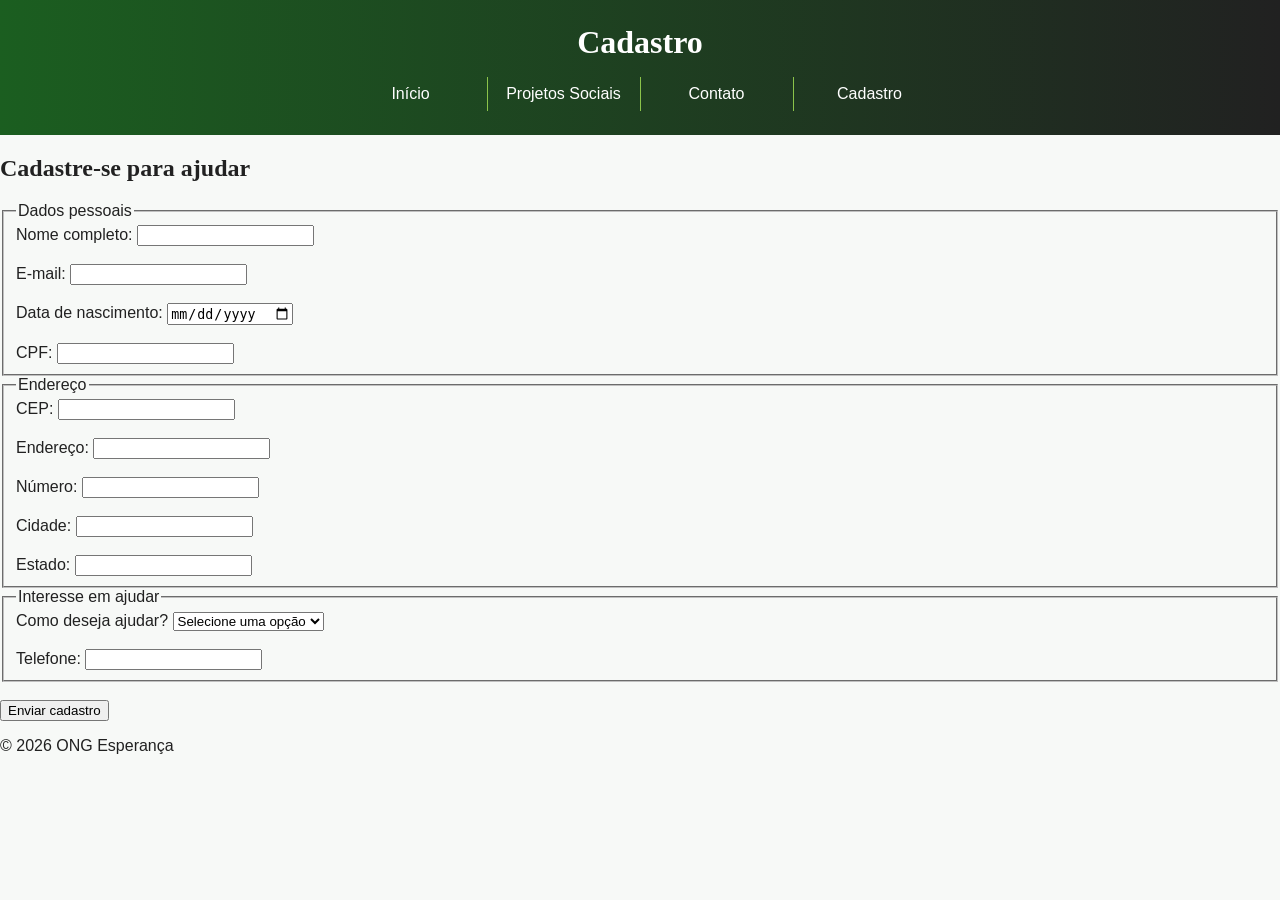
==== html/cadastro.html @ 2140c1cf "Versão inicial do projeto ONG" ====
<!DOCTYPE html>
<html lang="pt-BR">

<head>
    <meta charset="UTF-8">
    <meta name="viewport" content="width=device-width, initial-scale=1.0">
    <title>Cadastro - ONG Esperança</title>
    <link rel="stylesheet" href="../css/style.css">
</head>

<body>

    <header>
        <h1>Cadastro</h1>

        <nav>
            <a href="index.html">Início</a>
            <a href="projetos.html">Projetos Sociais</a>
            <a href="contato.html">Contato</a>
            <a href="cadastro.html">Cadastro</a>
        </nav>
    </header>

    <main>

        <h2>Cadastre-se para ajudar</h2>

        <form>

<fieldset>
    <legend>Dados pessoais</legend>

    <label for="nome">Nome completo:</label>
    <input type="text" id="nome" name="nome" required>

    <br><br>

    <label for="email">E-mail:</label>
    <input type="email" id="email" name="email" required>

    <br><br>

    <label for="nascimento">Data de nascimento:</label>
    <input type="date" id="nascimento" name="nascimento" required>

    <br><br>

    <label for="cpf">CPF:</label>
    <input type="text" id="cpf" name="cpf" pattern="[0-9]{11}" maxlength="11" inputmode="numeric" required>

</fieldset>

<fieldset>
    <legend>Endereço</legend>

    <label for="cep">CEP:</label>
    <input type="text" id="cep" name="cep" pattern="[0-9]{8}" maxlength="8" inputmode="numeric" required>

    <br><br>

    <label for="endereco">Endereço:</label>
    <input type="text" id="endereco" name="endereco" required>

    <br><br>

    <label for="numero">Número:</label>
    <input type="text" id="numero" name="numero" required>

    <br><br>

    <label for="cidade">Cidade:</label>
    <input type="text" id="cidade" name="cidade" required>

    <br><br>

    <label for="estado">Estado:</label>
    <input type="text" id="estado" name="estado" required>

</fieldset>

<fieldset>
    <legend>Interesse em ajudar</legend>

    <label for="ajuda">Como deseja ajudar?</label>
    <select id="ajuda" name="ajuda" required>
        <option value="">Selecione uma opção</option>
        <option value="voluntariado">Voluntariado</option>
        <option value="doacao">Doação</option>
    </select>

    <br><br>

    <label for="telefone">Telefone:</label>
    <input type="tel" id="telefone" name="telefone" pattern="[0-9]{10,11}" maxlength="11" inputmode="numeric" required>

</fieldset>

<br>

<button type="submit">Enviar cadastro</button>

        </form>

    </main>

    <footer>
        <p>&copy; 2026 ONG Esperança</p>
    </footer>

</body>
</html>
---- css/style.css ----
:root {

    /* Cores */
    --cor-primaria: #1B5E20;
    --cor-primaria-secundaria: #2E7D32;
    --cor-verde-medio: #388E3C;
    --cor-verde-natural: #689F38;
    --cor-verde-claro: #8BC34A;

    --cor-neutra-escura: #212121;
    --cor-neutra-media: #616161;
    --cor-neutra-clara: #EEEEEE;
    --cor-fundo: #F7F9F7;
    --cor-branca: #FFFFFF;


    /* Tipografia */
    --fonte-xs: 0.875rem;
    --fonte-sm: 1rem;
    --fonte-md: 1.25rem;
    --fonte-lg: 1.5rem;
    --fonte-xl: 2rem;


    /* Espaçamento */
    --espaco-1: 4px;
    --espaco-2: 8px;
    --espaco-3: 16px;
    --espaco-4: 24px;
    --espaco-5: 32px;
    --espaco-6: 48px;

}

body {
    margin: 0;
    background-color: var(--cor-fundo);
    color: var(--cor-neutra-escura);
    font-family: Arial, sans-serif;
}

header {
    background: linear-gradient(to right, var(--cor-primaria), var(--cor-neutra-escura));
    color: var(--cor-branca);
    padding: var(--espaco-4);
}

nav {
    display: flex;
    justify-content: center;
    gap: 0;
}

nav a {
    color: var(--cor-branca);
    text-decoration: none;
    padding: var(--espaco-2) var(--espaco-3);
    min-width: 120px;
    text-align: center;
}

nav a + a {
    border-left: 1px solid var(--cor-verde-claro);
}

h1,
h2 {
    font-family: Georgia, serif;
}

h1 {
    font-size: var(--fonte-xl);
    text-align: center;
    margin: 0 0 var(--espaco-3);
}
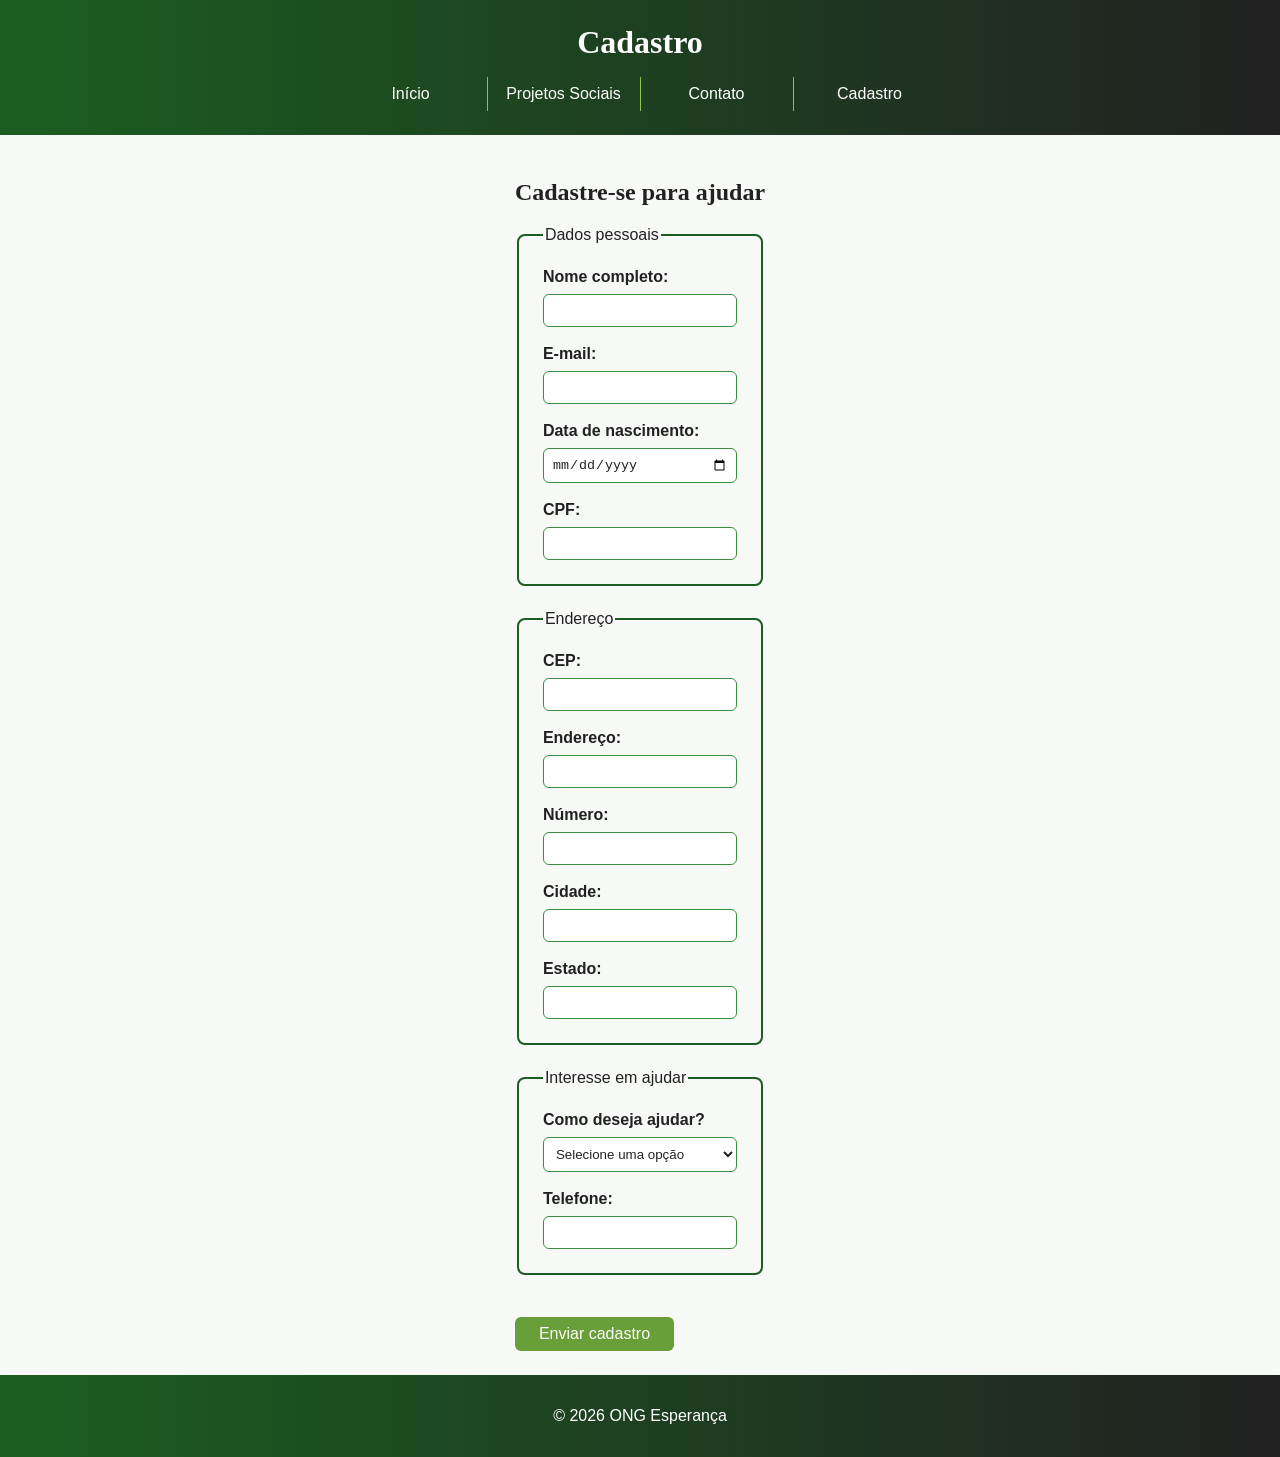
==== commit 86c7eaae: "Implementa menu responsivo e dropdown" ====
--- a/html/cadastro.html
+++ b/html/cadastro.html
@@ -13,12 +13,29 @@
     <header>
         <h1>Cadastro</h1>
 
-        <nav>
-            <a href="index.html">Início</a>
+<nav>
+
+    <input type="checkbox" id="menu-toggle">
+    <label for="menu-toggle" class="menu-icon">☰</label>
+
+    <div class="menu-links">
+        <a href="index.html">Início</a>
+
+        <div class="menu-dropdown">
             <a href="projetos.html">Projetos Sociais</a>
-            <a href="contato.html">Contato</a>
-            <a href="cadastro.html">Cadastro</a>
-        </nav>
+
+            <div class="submenu">
+                <a href="projetos.html#resgate">Resgate e acolhimento</a>
+                <a href="projetos.html#cuidados">Recuperação e cuidados</a>
+                <a href="projetos.html#adocao">Adoção responsável</a>
+            </div>
+        </div>
+
+        <a href="contato.html">Contato</a>
+        <a href="cadastro.html">Cadastro</a>
+    </div>
+
+</nav>
     </header>
 
     <main>
--- a/css/style.css
+++ b/css/style.css
@@ -11,6 +11,7 @@
     --cor-neutra-media: #616161;
     --cor-neutra-clara: #EEEEEE;
     --cor-fundo: #F7F9F7;
+    --cor-verde-fundo: #F1F8F1;
     --cor-branca: #FFFFFF;
 
 
@@ -34,6 +35,9 @@
 
 body {
     margin: 0;
+    min-height: 100vh;
+    display: flex;
+    flex-direction: column;
     background-color: var(--cor-fundo);
     color: var(--cor-neutra-escura);
     font-family: Arial, sans-serif;
@@ -48,10 +52,24 @@
 nav {
     display: flex;
     justify-content: center;
+}
+
+#menu-toggle {
+    display: none;
+}
+
+.menu-icon {
+    display: none;
+}
+
+.menu-links {
+    display: flex;
+    justify-content: center;
     gap: 0;
 }
 
-nav a {
+.menu-links > a,
+.menu-dropdown > a {
     color: var(--cor-branca);
     text-decoration: none;
     padding: var(--espaco-2) var(--espaco-3);
@@ -59,8 +77,39 @@
     text-align: center;
 }
 
-nav a + a {
+.menu-dropdown {
+    position: relative;
+    display: flex;
+    align-items: center;
+}
+
+.submenu {
+    display: none;
+    position: absolute;
+    top: 100%;
+    left: 0;
+    min-width: 180px;
+    background-color: var(--cor-primaria);
+    z-index: 10;
+}
+
+.submenu a {
+    display: block;
+    color: var(--cor-branca);
+    text-decoration: none;
+    padding: var(--espaco-2) var(--espaco-3);
+}
+
+.menu-dropdown:hover .submenu {
+    display: block;
+}
+
+.menu-links > * + * {
     border-left: 1px solid var(--cor-verde-claro);
+}
+
+.menu-links a:hover {
+    background-color: var(--cor-verde-medio);
 }
 
 h1,
@@ -72,4 +121,132 @@
     font-size: var(--fonte-xl);
     text-align: center;
     margin: 0 0 var(--espaco-3);
+}
+
+main {
+    max-width: 1200px;
+    margin: 0 auto;
+    padding: var(--espaco-5);
+    flex: 1;
+}
+
+.destaque {
+    display: grid;
+    grid-template-columns: 1fr 1fr;
+    gap: var(--espaco-5);
+    align-items: center;
+}
+
+.destaque-imagem img {
+    width: 100%;
+    max-width: 500px;
+    display: block;
+}
+
+footer {
+    display: flex;
+    justify-content: center;
+    align-items: center;
+    background: linear-gradient(to right, var(--cor-primaria), var(--cor-neutra-escura));
+    color: var(--cor-branca);
+    text-align: center;
+    padding: var(--espaco-3);
+}
+
+fieldset {
+    border: 2px solid var(--cor-primaria);
+    border-radius: 8px;
+    padding: var(--espaco-4);
+    margin-bottom: var(--espaco-4);
+}
+
+input,
+select {
+    border: 1px solid var(--cor-verde-medio);
+    border-radius: 6px;
+    padding: var(--espaco-2);
+    background-color: var(--cor-branca);
+    color: var(--cor-neutra-escura);
+    width: 100%;
+    box-sizing: border-box;
+}
+
+input:focus,
+select:focus {
+    outline: none;
+    border: 2px solid var(--cor-primaria);
+}
+
+button {
+    background-color: var(--cor-verde-natural);
+    color: var(--cor-branca);
+    border: none;
+    border-radius: 6px;
+    padding: var(--espaco-2) var(--espaco-4);
+    font-size: var(--fonte-sm);
+    cursor: pointer;
+    transition: background-color 0.3s ease;
+}
+
+button:hover {
+    background-color: var(--cor-verde-medio);
+}
+
+label {
+    display: block;
+    margin-bottom: var(--espaco-2);
+    font-weight: bold;
+}
+
+.projetos-grid {
+    display: grid;
+    grid-template-columns: repeat(12, 1fr);
+    gap: var(--espaco-4);
+}
+
+.projetos-grid section {
+    grid-column: span 6;
+    background-color: var(--cor-verde-fundo);
+    border: 1px solid var(--cor-verde-medio);
+    border-radius: 8px;
+    padding: var(--espaco-4);
+}
+
+.projetos-grid section:last-child {
+    grid-column: span 12;
+}
+
+@media (max-width: 767px) {
+    .projetos-grid section {
+        grid-column: span 12;
+    }
+}
+
+@media (min-width: 768px) and (max-width: 1023px) {
+    .projetos-grid {
+        gap: var(--espaco-3);
+    }
+}
+
+@media (min-width: 1024px) and (max-width: 1439px) {
+    main {
+        max-width: 1100px;
+        padding: var(--espaco-4);
+    }
+}
+
+@media (min-width: 1440px) and (max-width: 1919px) {
+    main {
+        padding: var(--espaco-6);
+    }
+}
+
+@media (min-width: 1920px) {
+    main {
+        max-width: 1400px;
+    }
+
+    .projetos-grid {
+        gap: var(--espaco-5);
+    }
 }
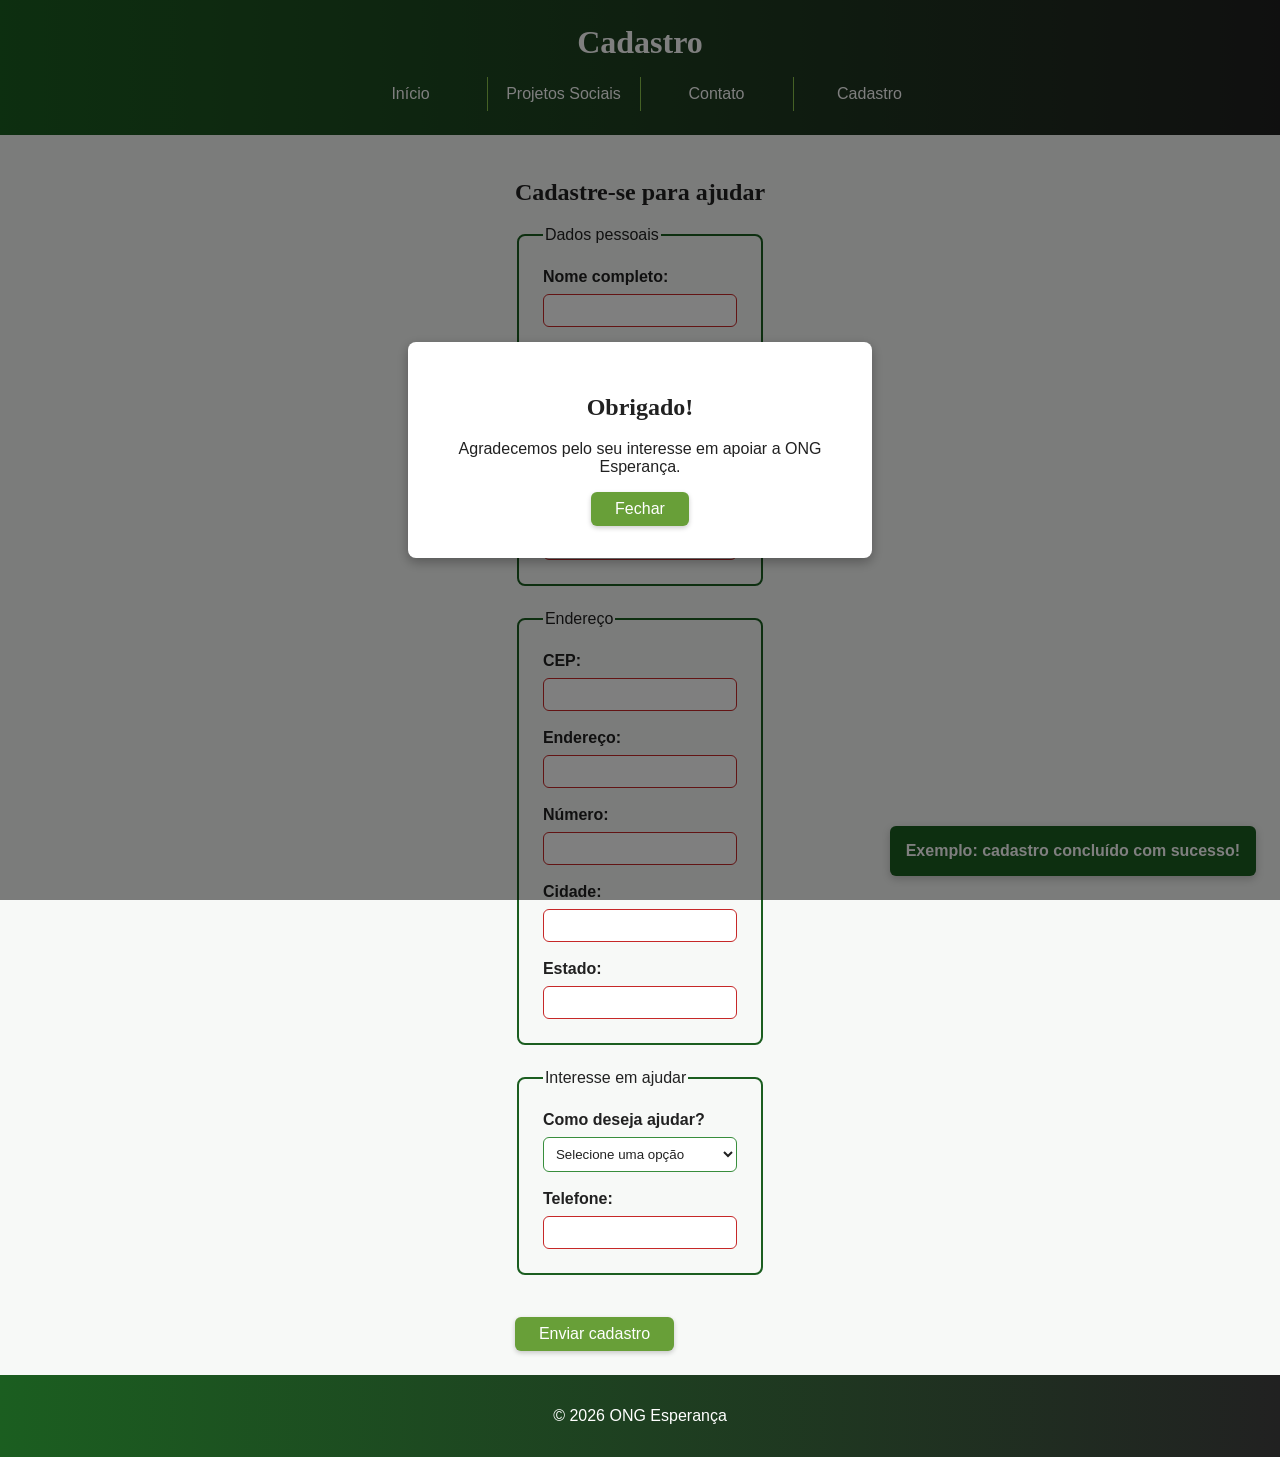
==== commit 80edf642: "Finaliza componentes de feedback" ====
--- a/html/cadastro.html
+++ b/html/cadastro.html
@@ -116,7 +116,21 @@
 
 <button type="submit">Enviar cadastro</button>
 
-        </form>
+</form>
+
+<div class="toast" role="status">
+    Exemplo: cadastro concluído com sucesso!
+</div>
+
+<div class="modal">
+    <div class="modal-conteudo">
+        <h2>Obrigado!</h2>
+        <p>
+            Agradecemos pelo seu interesse em apoiar a ONG Esperança.
+        </p>
+        <button type="button">Fechar</button>
+    </div>
+</div>
 
     </main>
 
--- a/css/style.css
+++ b/css/style.css
@@ -177,6 +177,15 @@
     border: 2px solid var(--cor-primaria);
 }
 
+input:valid,
+select:valid {
+    border-color: var(--cor-verde-medio);
+}
+
+input:invalid:not(:placeholder-shown) {
+    border-color: #C62828;
+}
+
 button {
     background-color: var(--cor-verde-natural);
     color: var(--cor-branca);
@@ -185,11 +194,26 @@
     padding: var(--espaco-2) var(--espaco-4);
     font-size: var(--fonte-sm);
     cursor: pointer;
-    transition: background-color 0.3s ease;
+    box-shadow: 0 2px 5px rgba(0, 0, 0, 0.2);
+    transition: background-color 0.3s ease, transform 0.1s ease;
 }
 
 button:hover {
     background-color: var(--cor-verde-medio);
+}
+
+button:focus {
+    outline: 2px solid var(--cor-verde-claro);
+    outline-offset: 2px;
+}
+
+button:active {
+    transform: scale(0.98);
+}
+
+button:disabled {
+    opacity: 0.5;
+    cursor: not-allowed;
 }
 
 label {
@@ -249,4 +273,79 @@
     .projetos-grid {
         gap: var(--espaco-5);
     }
+}
+
+@media (max-width: 767px) {
+
+    .menu-icon {
+        display: block;
+        color: var(--cor-branca);
+        font-size: 1.8rem;
+        text-align: center;
+        cursor: pointer;
+    }
+
+    .menu-links {
+        display: none;
+    }
+}
+
+#menu-toggle:checked ~ .menu-links {
+    display: flex;
+    flex-direction: column;
+    align-items: center;
+}
+
+.alerta {
+    background-color: var(--cor-verde-fundo);
+    color: var(--cor-neutra-escura);
+    border: 2px solid var(--cor-verde-medio);
+    border-left: 5px solid var(--cor-primaria);
+    border-radius: 6px;
+    padding: var(--espaco-3);
+    margin-bottom: var(--espaco-4);
+}
+
+.badge {
+    display: inline-block;
+    background-color: var(--cor-verde-medio);
+    color: var(--cor-branca);
+    border-radius: 20px;
+    padding: var(--espaco-1) var(--espaco-2);
+    font-size: var(--fonte-xs);
+    font-weight: bold;
+}
+
+.toast {
+    position: fixed;
+    bottom: var(--espaco-4);
+    right: var(--espaco-4);
+    background-color: var(--cor-primaria);
+    color: var(--cor-branca);
+    border-radius: 6px;
+    padding: var(--espaco-3);
+    box-shadow: 0 3px 8px rgba(0, 0, 0, 0.2);
+    font-weight: bold;
+    max-width: 400px;
+}
+
+.modal {
+    position: fixed;
+    inset: 0;
+    background-color: rgba(0, 0, 0, 0.5);
+    display: flex;
+    justify-content: center;
+    align-items: center;
+    z-index: 20;
+}
+
+.modal-conteudo {
+    background-color: var(--cor-branca);
+    color: var(--cor-neutra-escura);
+    border-radius: 8px;
+    padding: var(--espaco-5);
+    max-width: 400px;
+    width: 90%;
+    box-shadow: 0 4px 12px rgba(0, 0, 0, 0.3);
+    text-align: center;
 }
